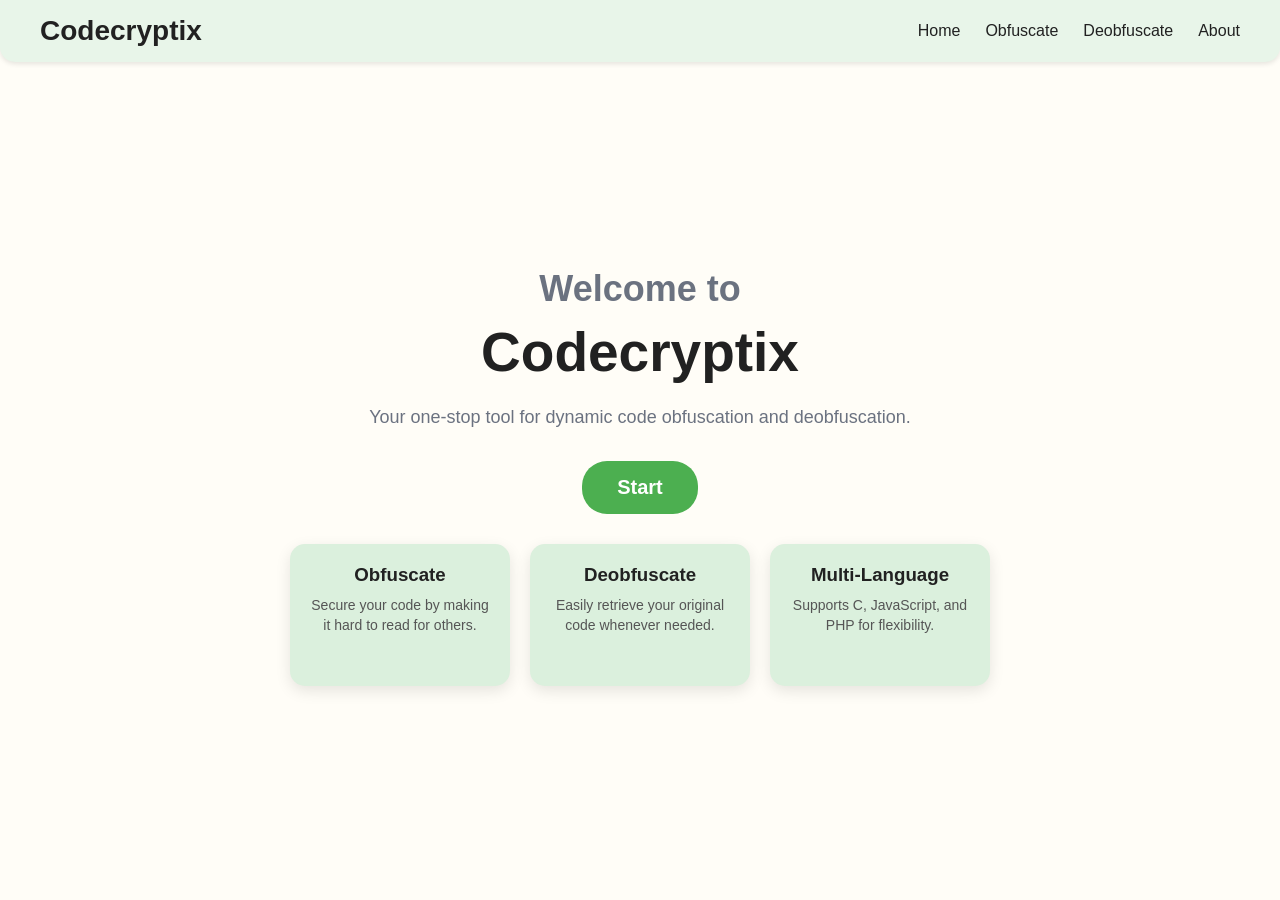
==== public/index.html @ 7ff20a76 "shifted files in folder" ====
<!DOCTYPE html>
<html lang="en">
<head>
    <meta charset="UTF-8">
    <meta name="viewport" content="width=device-width, initial-scale=1.0">
    <title>Codecryptix</title>
    <link rel="stylesheet" href="style.css">
</head>
<body>

    <!-- Navigation Bar -->
    <nav>
        <div class="logo">Codecryptix</div>
        <ul class="nav-links">
            <li><a href="index.html">Home</a></li>
            <li><a href="obfuscate.html">Obfuscate</a></li>
            <li><a href="deobfuscate.html">Deobfuscate</a></li>
            <li><a href="about.html">About</a></li>
        </ul>
    </nav>

    <!-- Hero Section -->
    <section class="hero">
        <h1>Welcome to</h1>
        <h2>Codecryptix</h2>
        <p>Your one-stop tool for dynamic code obfuscation and deobfuscation.</p>
        <a href="login.html" class="start-btn">Start</a>
        <div class="app-info">
    <div class="info-card">
        <h3>Obfuscate</h3>
        <p>Secure your code by making it hard to read for others.</p>
    </div>
    <div class="info-card">
        <h3>Deobfuscate</h3>
        <p>Easily retrieve your original code whenever needed.</p>
    </div>
    <div class="info-card">
        <h3>Multi-Language</h3>
        <p>Supports C, JavaScript, and PHP for flexibility.</p>
    </div>
</div>

    </section>

</body>
</html>
---- public/style.css ----
* {
    margin: 0;
    padding: 0;
    box-sizing: border-box;
    font-family: 'Segoe UI', Tahoma, Geneva, Verdana, sans-serif;
}

/* Body style */
body {
    background: #fffdf7; /* common background */
    color: #2c2c2c;
}

/* Navigation Bar */
nav {
    display: flex;
    justify-content: space-between;
    align-items: center;
    padding: 15px 40px;
    background-color: #e8f5e9;
    box-shadow: 0 2px 5px rgba(0,0,0,0.1);
    border-radius: 0 0 15px 15px;
}

nav .logo {
    font-size: 28px;
    font-weight: bold;
    color: #212121;
}

nav .nav-links {
    list-style: none;
    display: flex;
    gap: 25px;
}

nav .nav-links li a {
    text-decoration: none;
    color: #212121;
    font-weight: 500;
    transition: color 0.3s;
}

nav .nav-links li a:hover {
    color: #4caf50;
}

/* Hero Section */
.hero {
    text-align: center;
    padding: 80px 20px;
    display: flex;
    flex-direction: column;
    align-items: center;
    justify-content: center;
    min-height: calc(100vh - 70px); /* fit viewport minus nav */
}

.hero h1 {
    font-size: 36px;
    color: #6b7280;
}

.hero h2 {
    font-size: 55px;
    color: #212121;
    margin: 10px 0 20px;
}

.hero p {
    font-size: 18px;
    margin-bottom: 30px;
    max-width: 600px;
    line-height: 1.5;
    color:  #6b7280;
}

/* Start Button */
.start-btn {
    display: inline-block;
    padding: 15px 35px;
    background-color: #4caf50;
    color: white;
    text-decoration: none;
    font-size: 20px;
    font-weight: bold;
    border-radius: 25px;
    transition: transform 0.3s, background-color 0.3s;
    margin-bottom: 30px;
}

.start-btn:hover {
    background-color: #388e3c;
    transform: scale(1.05);
}

/* Fancy App Info Cards */
.app-info {
    display: flex;
    gap: 20px;
    flex-wrap: wrap;
    justify-content: center;
}

.app-info .info-card {
    background-color:  #dbf0dd; 
    padding: 20px;
    border-radius: 15px;
    box-shadow: 0 5px 15px rgba(0,0,0,0.1);
    width: 220px;
    text-align: center;
    transition: transform 0.3s, box-shadow 0.3s;
}

.app-info .info-card:hover {
    transform: translateY(-5px);
    box-shadow: 0 8px 20px rgba(0,0,0,0.15);
}

.app-info .info-card h3 {
    color: #212121;
    margin-bottom: 10px;
}

.app-info .info-card p {
    font-size: 14px;
    color: #555;
    line-height: 1.4;
}
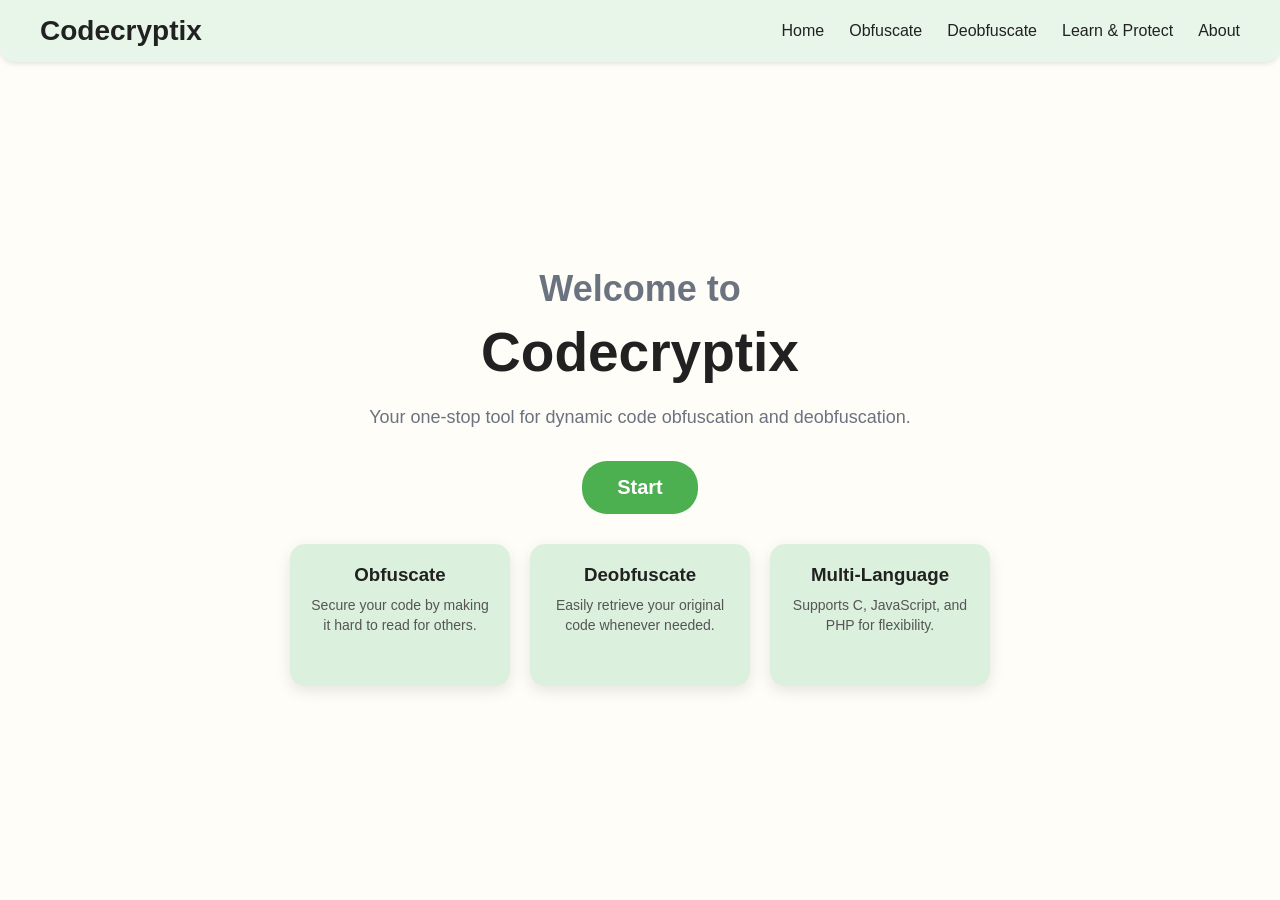
==== commit c50c7bf2: "welcome page" ====
--- a/public/index.html
+++ b/public/index.html
@@ -13,9 +13,10 @@
         <div class="logo">Codecryptix</div>
         <ul class="nav-links">
             <li><a href="index.html">Home</a></li>
-            <li><a href="obfuscate.html">Obfuscate</a></li>
-            <li><a href="deobfuscate.html">Deobfuscate</a></li>
-            <li><a href="about.html">About</a></li>
+            <li><a href="obfuscator.php">Obfuscate</a></li>
+            <li><a href="deobfuscator.php">Deobfuscate</a></li>
+            <li><a href="awareness.html">Learn & Protect</a></li>
+            <li><a href="aboutpage.html">About</a></li>
         </ul>
     </nav>
 
@@ -27,11 +28,11 @@
         <a href="login.html" class="start-btn">Start</a>
         <div class="app-info">
     <div class="info-card">
-        <h3>Obfuscate</h3>
+        <h3><a href="obfuscator.php" style="text-decoration:none; color:inherit;">Obfuscate</a></h3>
         <p>Secure your code by making it hard to read for others.</p>
     </div>
     <div class="info-card">
-        <h3>Deobfuscate</h3>
+        <h3><a href="deobfuscator.php" style="text-decoration:none; color:inherit;">Deobfuscate</a></h3>
         <p>Easily retrieve your original code whenever needed.</p>
     </div>
     <div class="info-card">
--- a/public/style.css
+++ b/public/style.css
@@ -1,4 +1,3 @@
-
 * {
     margin: 0;
     padding: 0;
